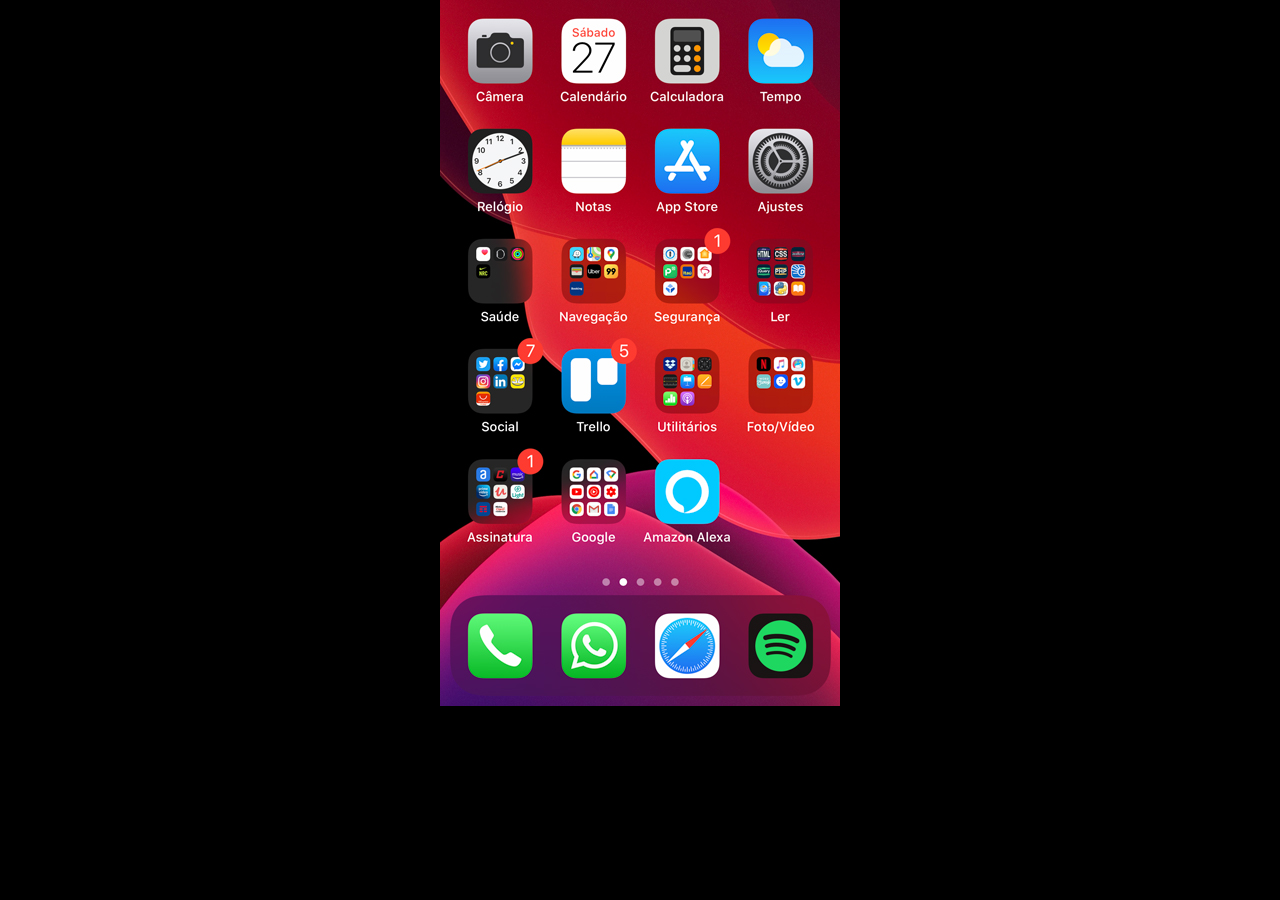
==== home.html @ fcc8cd2a "criei a tela home" ====
<!DOCTYPE html>
<html lang="pt-br">
<head>
    <meta charset="UTF-8">
    <meta name="viewport" content="width=device-width, initial-scale=1.0">
    <title>Home</title>
</head>
<style>
    *{
        margin: 0px;
        padding: 0px;
    }
    body{
        width: 100vw;
        height: 100vh;
        background: black url(imagens/tela-home.jpg) no-repeat top center;
    }
</style>
<body>
    
</body>
</html>
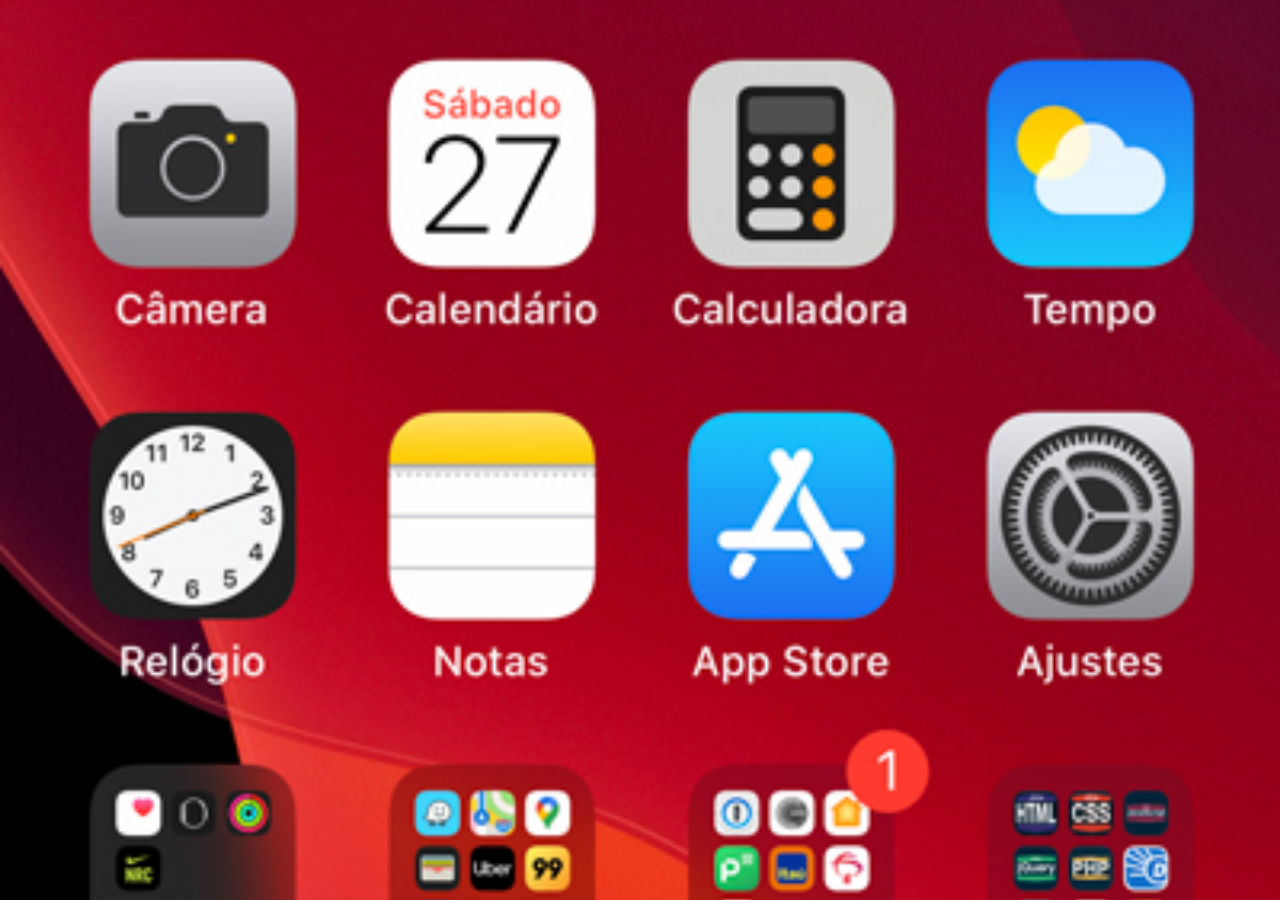
==== commit cf9db177: "terminei o projeto redes sociais" ====
--- a/home.html
+++ b/home.html
@@ -14,6 +14,7 @@
         width: 100vw;
         height: 100vh;
         background: black url(imagens/tela-home.jpg) no-repeat top center;
+        background-size: cover;
     }
 </style>
 <body>
